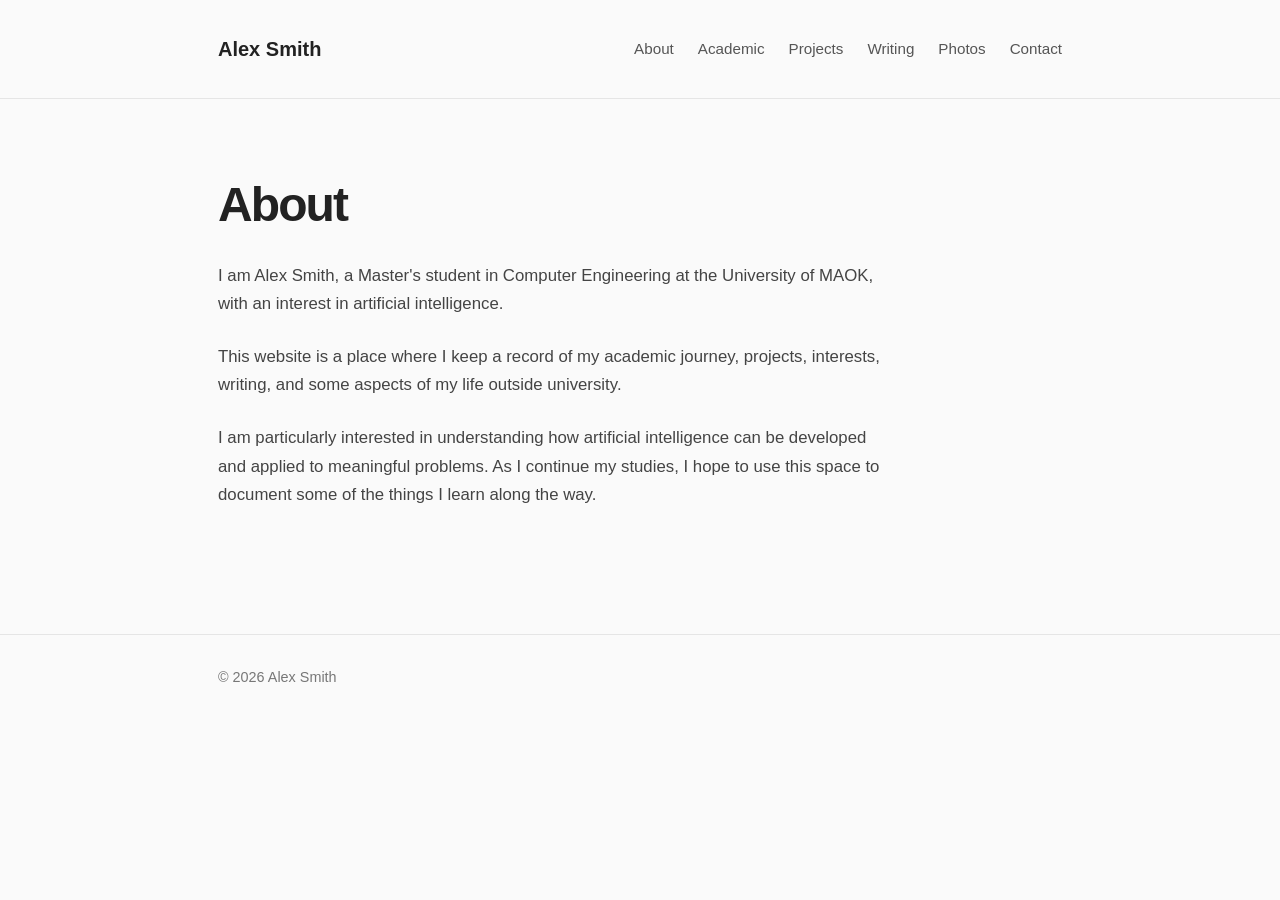
==== about.html @ b9f04251 "Add About page" ====
<!DOCTYPE html>
<html lang="en">
<head>
    <meta charset="UTF-8">
    <meta name="viewport" content="width=device-width, initial-scale=1.0">

    <title>About | Alex Smith</title>

    <meta name="description" content="About Alex Smith, Master's student in Computer Engineering at the University of MAOK.">

    <style>
        * {
            box-sizing: border-box;
        }

        body {
            margin: 0;
            background: #fafafa;
            color: #222;
            font-family: -apple-system, BlinkMacSystemFont, "Segoe UI",
                         Roboto, Helvetica, Arial, sans-serif;
            line-height: 1.7;
        }

        .container {
            max-width: 900px;
            margin: 0 auto;
            padding: 0 28px;
        }

        header {
            padding: 32px 0;
            border-bottom: 1px solid #e5e5e5;
        }

        .header-inner {
            display: flex;
            justify-content: space-between;
            align-items: center;
            gap: 30px;
        }

        .name {
            margin: 0;
            font-size: 1.25rem;
            font-weight: 600;
        }

        nav {
            display: flex;
            gap: 24px;
            flex-wrap: wrap;
        }

        nav a {
            color: #555;
            text-decoration: none;
            font-size: 0.95rem;
        }

        nav a:hover {
            color: #111;
        }

        main {
            padding: 80px 0 100px;
        }

        h1 {
            margin: 0 0 30px;
            font-size: 3rem;
            line-height: 1.1;
            letter-spacing: -0.04em;
        }

        .content {
            max-width: 680px;
        }

        .content p {
            font-size: 1.05rem;
            color: #444;
            margin-bottom: 24px;
        }

        footer {
            padding: 30px 0 50px;
            border-top: 1px solid #e5e5e5;
            color: #777;
            font-size: 0.9rem;
        }

        @media (max-width: 700px) {
            .header-inner {
                align-items: flex-start;
                flex-direction: column;
            }

            nav {
                gap: 16px;
            }

            main {
                padding-top: 60px;
            }
        }
    </style>
</head>

<body>

<header>
    <div class="container header-inner">

        <p class="name">Alex Smith</p>

        <nav>
            <a href="index.html">About</a>
            <a href="academic.html">Academic</a>
            <a href="projects.html">Projects</a>
            <a href="writing.html">Writing</a>
            <a href="photos.html">Photos</a>
            <a href="contact.html">Contact</a>
        </nav>

    </div>
</header>

<main>
    <div class="container">

        <div class="content">

            <h1>About</h1>

            <p>
                I am Alex Smith, a Master's student in Computer Engineering
                at the University of MAOK, with an interest in artificial
                intelligence.
            </p>

            <p>
                This website is a place where I keep a record of my academic
                journey, projects, interests, writing, and some aspects of
                my life outside university.
            </p>

            <p>
                I am particularly interested in understanding how artificial
                intelligence can be developed and applied to meaningful
                problems. As I continue my studies, I hope to use this space
                to document some of the things I learn along the way.
            </p>

        </div>

    </div>
</main>

<footer>
    <div class="container">
        © 2026 Alex Smith
    </div>
</footer>

</body>
</html>
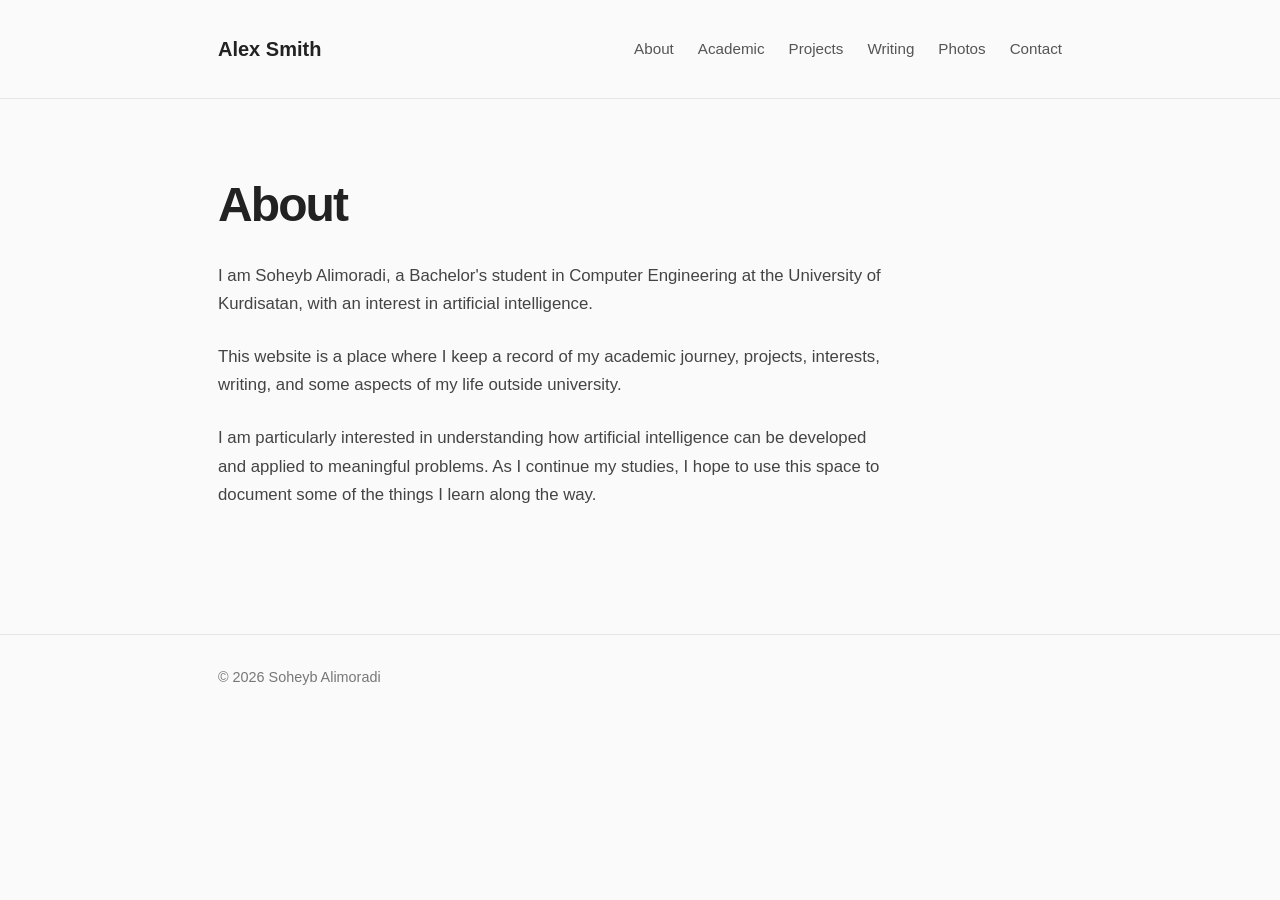
==== commit 3b800494: "Add About page" ====
--- a/about.html
+++ b/about.html
@@ -6,7 +6,7 @@
 
     <title>About | Alex Smith</title>
 
-    <meta name="description" content="About Alex Smith, Master's student in Computer Engineering at the University of MAOK.">
+    <meta name="description" content="About Soheyb Alimoradi, Bachelor's student in Computer Engineering at the University of Kurdistan">
 
     <style>
         * {
@@ -134,8 +134,8 @@
             <h1>About</h1>
 
             <p>
-                I am Alex Smith, a Master's student in Computer Engineering
-                at the University of MAOK, with an interest in artificial
+                I am Soheyb Alimoradi, a Bachelor's student in Computer Engineering
+                at the University of Kurdisatan, with an interest in artificial
                 intelligence.
             </p>
 
@@ -159,7 +159,7 @@
 
 <footer>
     <div class="container">
-        © 2026 Alex Smith
+        © 2026 Soheyb Alimoradi
     </div>
 </footer>
 
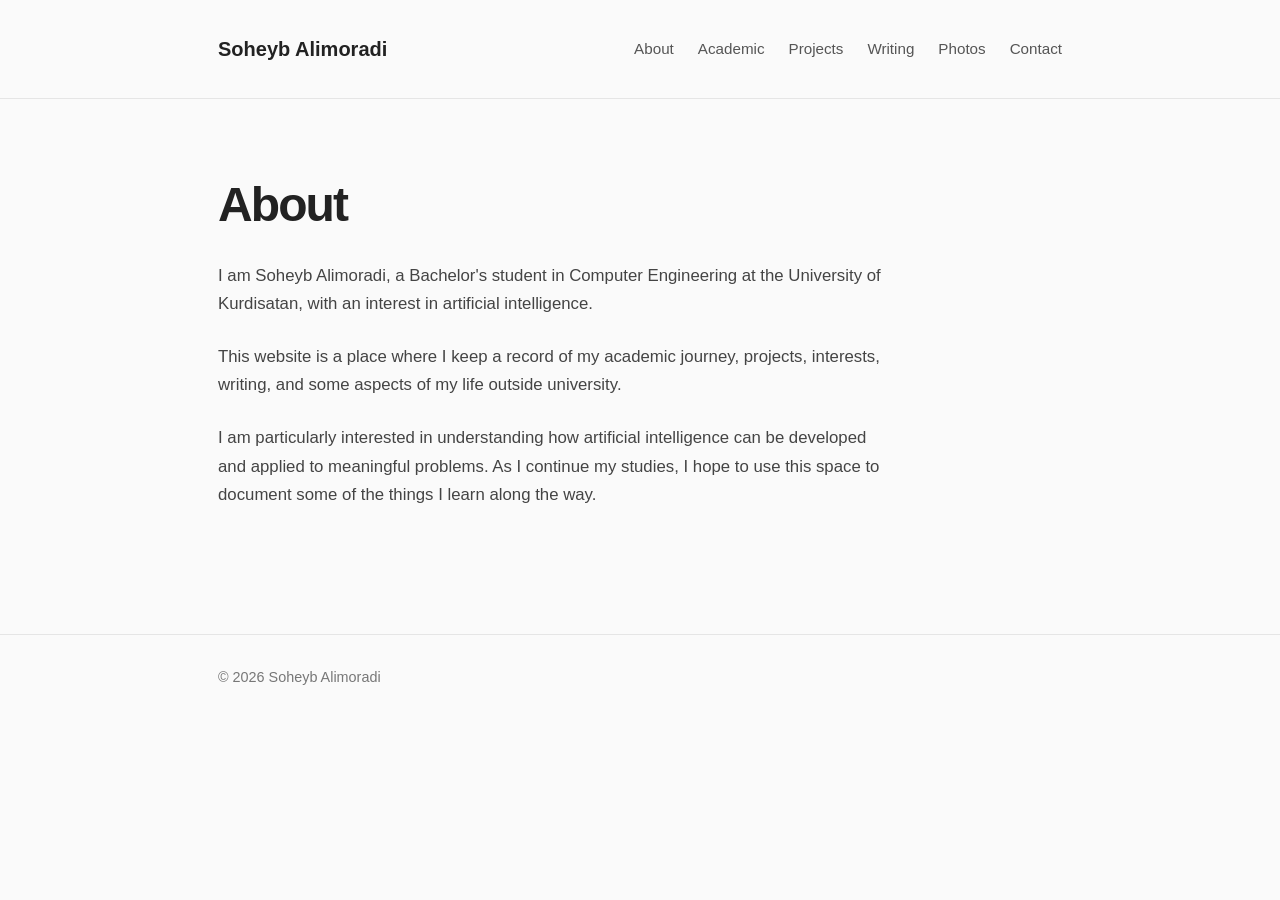
==== commit 6eba8369: "Update about.html" ====
--- a/about.html
+++ b/about.html
@@ -112,7 +112,7 @@
 <header>
     <div class="container header-inner">
 
-        <p class="name">Alex Smith</p>
+        <p class="name">Soheyb Alimoradi</p>
 
         <nav>
             <a href="index.html">About</a>
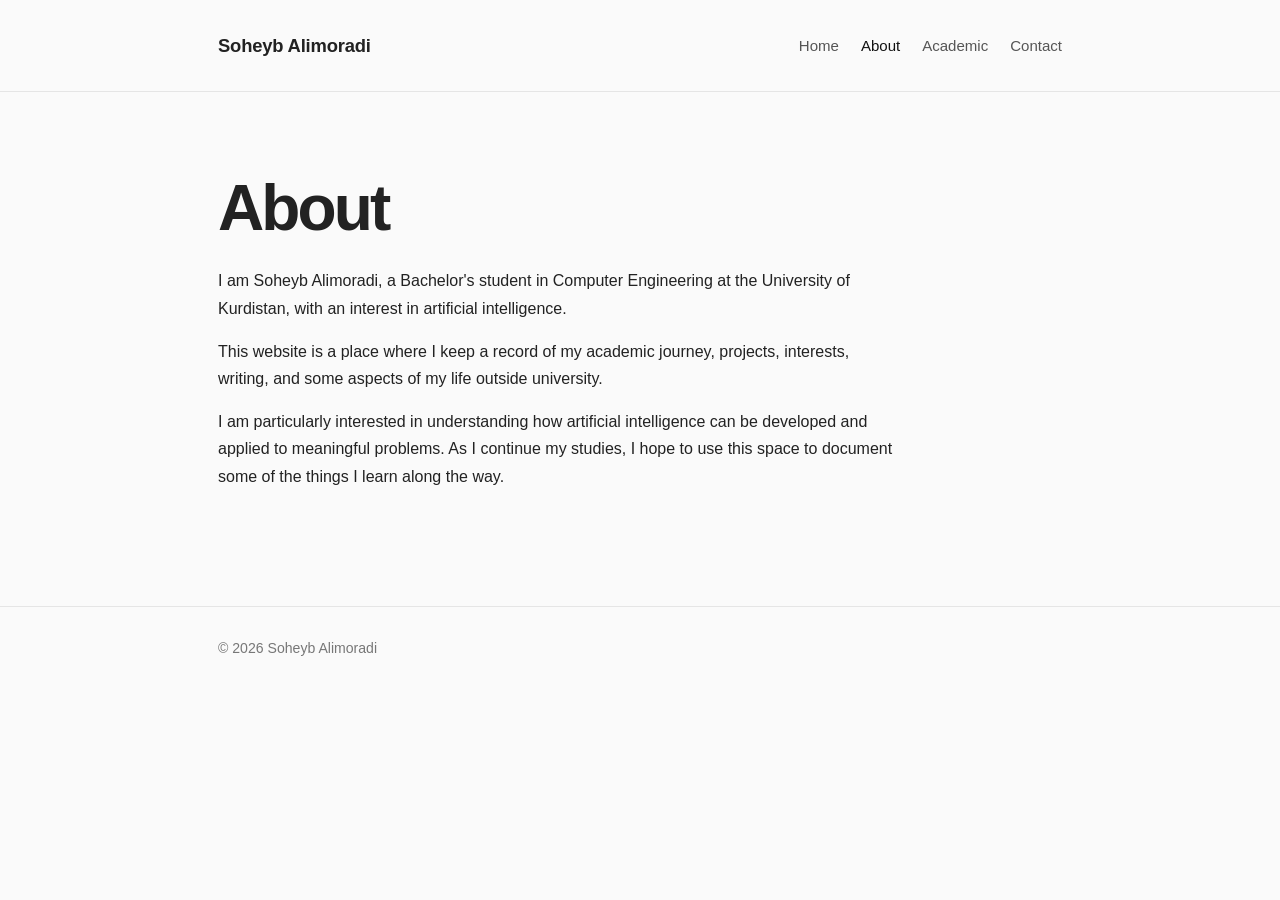
==== commit 1aa20234: "Update about.html" ====
--- a/about.html
+++ b/about.html
@@ -4,138 +4,36 @@
     <meta charset="UTF-8">
     <meta name="viewport" content="width=device-width, initial-scale=1.0">
 
-    <title>About | Alex Smith</title>
+    <title>About | Soheyb Alimoradi</title>
+    <link rel="icon" type="image/svg+xml" href="favicon.svg">
+    <meta name="description" content="About Soheyb Alimoradi, Bachelor's student in Computer Engineering at the University of Kurdistan.">
 
-    <meta name="description" content="About Soheyb Alimoradi, Bachelor's student in Computer Engineering at the University of Kurdistan">
-
-    <style>
-        * {
-            box-sizing: border-box;
-        }
-
-        body {
-            margin: 0;
-            background: #fafafa;
-            color: #222;
-            font-family: -apple-system, BlinkMacSystemFont, "Segoe UI",
-                         Roboto, Helvetica, Arial, sans-serif;
-            line-height: 1.7;
-        }
-
-        .container {
-            max-width: 900px;
-            margin: 0 auto;
-            padding: 0 28px;
-        }
-
-        header {
-            padding: 32px 0;
-            border-bottom: 1px solid #e5e5e5;
-        }
-
-        .header-inner {
-            display: flex;
-            justify-content: space-between;
-            align-items: center;
-            gap: 30px;
-        }
-
-        .name {
-            margin: 0;
-            font-size: 1.25rem;
-            font-weight: 600;
-        }
-
-        nav {
-            display: flex;
-            gap: 24px;
-            flex-wrap: wrap;
-        }
-
-        nav a {
-            color: #555;
-            text-decoration: none;
-            font-size: 0.95rem;
-        }
-
-        nav a:hover {
-            color: #111;
-        }
-
-        main {
-            padding: 80px 0 100px;
-        }
-
-        h1 {
-            margin: 0 0 30px;
-            font-size: 3rem;
-            line-height: 1.1;
-            letter-spacing: -0.04em;
-        }
-
-        .content {
-            max-width: 680px;
-        }
-
-        .content p {
-            font-size: 1.05rem;
-            color: #444;
-            margin-bottom: 24px;
-        }
-
-        footer {
-            padding: 30px 0 50px;
-            border-top: 1px solid #e5e5e5;
-            color: #777;
-            font-size: 0.9rem;
-        }
-
-        @media (max-width: 700px) {
-            .header-inner {
-                align-items: flex-start;
-                flex-direction: column;
-            }
-
-            nav {
-                gap: 16px;
-            }
-
-            main {
-                padding-top: 60px;
-            }
-        }
-    </style>
+    <link rel="stylesheet" href="style.css">
 </head>
 
 <body>
 
 <header>
     <div class="container header-inner">
-
         <p class="name">Soheyb Alimoradi</p>
 
         <nav>
-            <a href="index.html">About</a>
+            <a href="index.html">Home</a>
+            <a href="about.html" aria-current="page">About</a>
             <a href="academic.html">Academic</a>
-            <a href="projects.html">Projects</a>
-            <a href="writing.html">Writing</a>
-            <a href="photos.html">Photos</a>
             <a href="contact.html">Contact</a>
         </nav>
-
     </div>
 </header>
 
 <main>
     <div class="container">
-
         <div class="content">
-
             <h1>About</h1>
 
             <p>
                 I am Soheyb Alimoradi, a Bachelor's student in Computer Engineering
-                at the University of Kurdisatan, with an interest in artificial
+                at the University of Kurdistan, with an interest in artificial
                 intelligence.
             </p>
 
@@ -151,9 +49,7 @@
                 problems. As I continue my studies, I hope to use this space
                 to document some of the things I learn along the way.
             </p>
-
         </div>
-
     </div>
 </main>
 
--- a/style.css
+++ b/style.css
@@ -0,0 +1,208 @@
+* {
+    box-sizing: border-box;
+}
+
+:root {
+    --background: #fafafa;
+    --text: #222;
+    --muted: #666;
+    --border: #e5e5e5;
+    --max-width: 900px;
+    --content-width: 680px;
+}
+
+html {
+    scroll-behavior: smooth;
+}
+
+body {
+    margin: 0;
+    background: var(--background);
+    color: var(--text);
+    font-family: -apple-system, BlinkMacSystemFont, "Segoe UI",
+                 Roboto, Helvetica, Arial, sans-serif;
+    line-height: 1.7;
+}
+
+.container {
+    max-width: var(--max-width);
+    margin: 0 auto;
+    padding: 0 28px;
+}
+
+header {
+    padding: 30px 0;
+    border-bottom: 1px solid var(--border);
+}
+
+.header-inner {
+    display: flex;
+    justify-content: space-between;
+    align-items: center;
+    gap: 30px;
+}
+
+.name {
+    margin: 0;
+    font-size: 1.15rem;
+    font-weight: 600;
+    letter-spacing: -0.01em;
+}
+
+nav {
+    display: flex;
+    gap: 22px;
+    flex-wrap: wrap;
+}
+
+nav a {
+    color: #555;
+    text-decoration: none;
+    font-size: 0.94rem;
+}
+
+nav a:hover,
+nav a[aria-current="page"] {
+    color: #111;
+}
+
+main {
+    padding: 82px 0 100px;
+}
+
+h1 {
+    margin: 0 0 24px;
+    font-size: clamp(2.7rem, 7vw, 4rem);
+    line-height: 1.08;
+    letter-spacing: -0.045em;
+    font-weight: 650;
+}
+
+h2 {
+    margin: 0 0 16px;
+    font-size: 1rem;
+    font-weight: 600;
+    letter-spacing: 0.04em;
+    text-transform: uppercase;
+    color: var(--muted);
+}
+
+p {
+    margin-top: 0;
+}
+
+.content,
+.intro {
+    max-width: var(--content-width);
+}
+
+.intro {
+    margin-bottom: 0;
+    color: #444;
+    font-size: 1.06rem;
+}
+
+.subtitle {
+    margin: 0 0 26px;
+    color: #555;
+    font-size: 1.2rem;
+}
+
+.description {
+    margin: 0;
+    color: #444;
+    font-size: 1.05rem;
+}
+
+section {
+    max-width: var(--content-width);
+    margin-top: 78px;
+}
+
+.item {
+    margin-bottom: 34px;
+}
+
+.item:last-child {
+    margin-bottom: 0;
+}
+
+.item h3 {
+    margin: 0 0 5px;
+    font-size: 1.1rem;
+    font-weight: 600;
+}
+
+.meta,
+.date {
+    margin: 0 0 8px;
+    color: #777;
+    font-size: 0.92rem;
+}
+
+.item p,
+.interests {
+    color: #444;
+}
+
+.contact-list {
+    max-width: 600px;
+}
+
+.contact-item {
+    padding: 20px 0;
+    border-top: 1px solid var(--border);
+}
+
+.contact-item:last-child {
+    border-bottom: 1px solid var(--border);
+}
+
+.contact-item h2 {
+    margin-bottom: 4px;
+    color: #222;
+    font-size: 0.95rem;
+    letter-spacing: 0;
+    text-transform: none;
+}
+
+.contact-item p {
+    margin: 0;
+    color: #555;
+}
+
+a {
+    color: #333;
+}
+
+.contact-item a,
+.project a {
+    text-underline-offset: 3px;
+}
+
+footer {
+    padding: 30px 0 50px;
+    border-top: 1px solid var(--border);
+    color: #777;
+    font-size: 0.88rem;
+}
+
+@media (max-width: 700px) {
+    .header-inner {
+        align-items: flex-start;
+        flex-direction: column;
+        gap: 18px;
+    }
+
+    nav {
+        gap: 12px 18px;
+    }
+
+    main {
+        padding: 60px 0 80px;
+    }
+
+    h1 {
+        margin-bottom: 20px;
+    }
+}
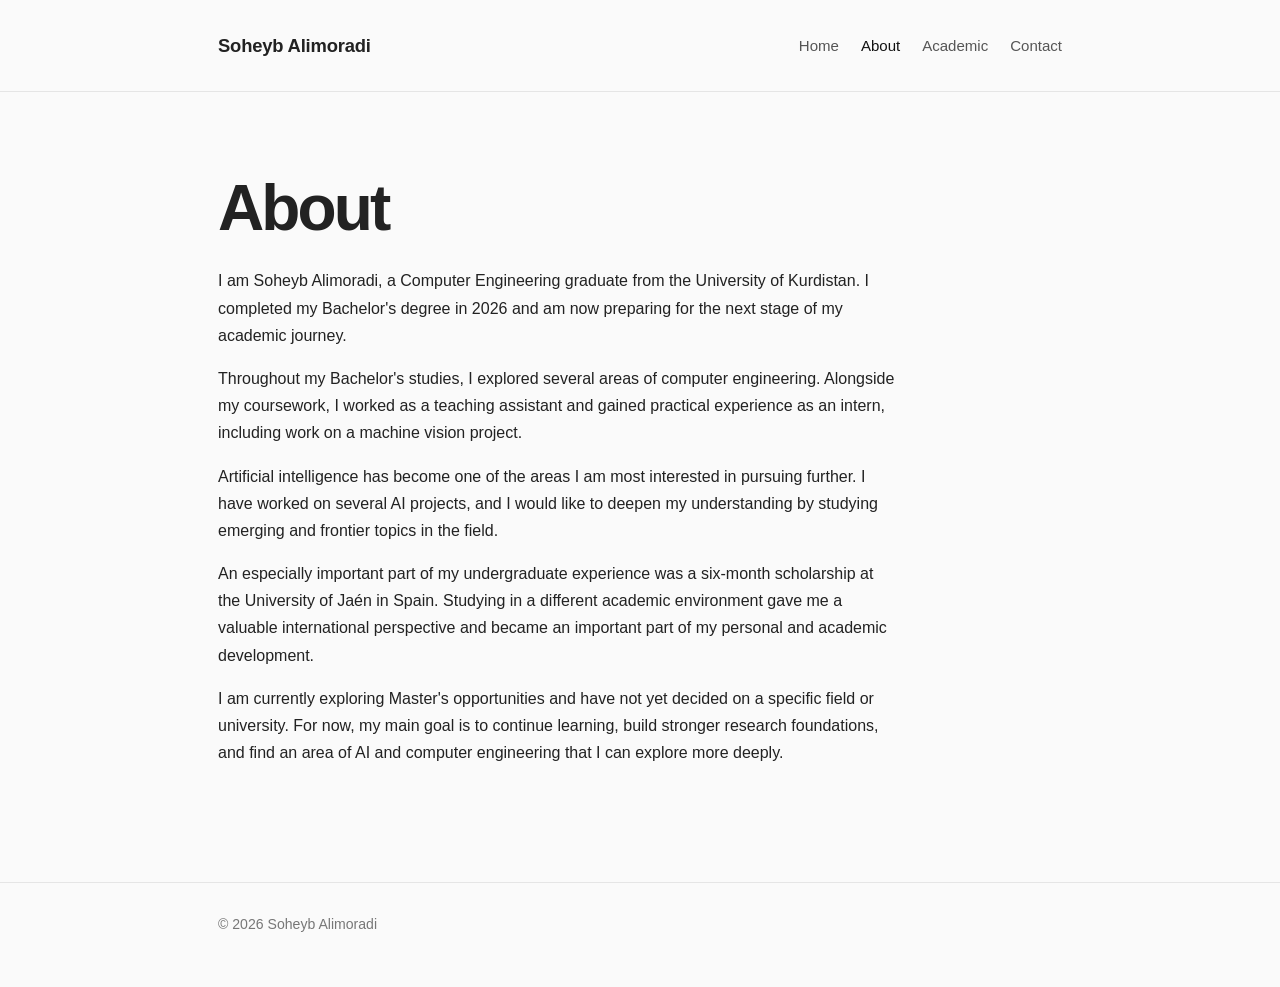
==== commit 1d17e8cf: "Update about.html" ====
--- a/about.html
+++ b/about.html
@@ -3,20 +3,15 @@
 <head>
     <meta charset="UTF-8">
     <meta name="viewport" content="width=device-width, initial-scale=1.0">
-
     <title>About | Soheyb Alimoradi</title>
     <link rel="icon" type="image/svg+xml" href="favicon.svg">
-    <meta name="description" content="About Soheyb Alimoradi, Bachelor's student in Computer Engineering at the University of Kurdistan.">
-
+    <meta name="description" content="About Soheyb Alimoradi, Computer Engineering graduate interested in artificial intelligence and academic research.">
     <link rel="stylesheet" href="style.css">
 </head>
-
 <body>
-
 <header>
     <div class="container header-inner">
         <p class="name">Soheyb Alimoradi</p>
-
         <nav>
             <a href="index.html">Home</a>
             <a href="about.html" aria-current="page">About</a>
@@ -32,27 +27,44 @@
             <h1>About</h1>
 
             <p>
-                I am Soheyb Alimoradi, a Bachelor's student in Computer Engineering
-                at the University of Kurdistan, with an interest in artificial
-                intelligence.
+                I am Soheyb Alimoradi, a Computer Engineering graduate from the
+                University of Kurdistan. I completed my Bachelor's degree in 2026
+                and am now preparing for the next stage of my academic journey.
             </p>
 
             <p>
-                This website is a place where I keep a record of my academic
-                journey, projects, interests, writing, and some aspects of
-                my life outside university.
+                Throughout my Bachelor's studies, I explored several areas of
+                computer engineering. Alongside my coursework, I worked as a
+                teaching assistant and gained practical experience as an intern,
+                including work on a machine vision project.
             </p>
 
             <p>
-                I am particularly interested in understanding how artificial
-                intelligence can be developed and applied to meaningful
-                problems. As I continue my studies, I hope to use this space
-                to document some of the things I learn along the way.
+                Artificial intelligence has become one of the areas I am most
+                interested in pursuing further. I have worked on several AI
+                projects, and I would like to deepen my understanding by studying
+                emerging and frontier topics in the field.
+            </p>
+
+            <p>
+                An especially important part of my undergraduate experience was
+                a six-month scholarship at the University of Jaén in Spain.
+                Studying in a different academic environment gave me a valuable
+                international perspective and became an important part of my
+                personal and academic development.
+            </p>
+
+            <p>
+                I am currently exploring Master's opportunities and have not yet
+                decided on a specific field or university. For now, my main goal
+                is to continue learning, build stronger research foundations,
+                and find an area of AI and computer engineering that I can
+                explore more deeply.
             </p>
         </div>
+
     </div>
 </main>
-
 <footer>
     <div class="container">
         © 2026 Soheyb Alimoradi
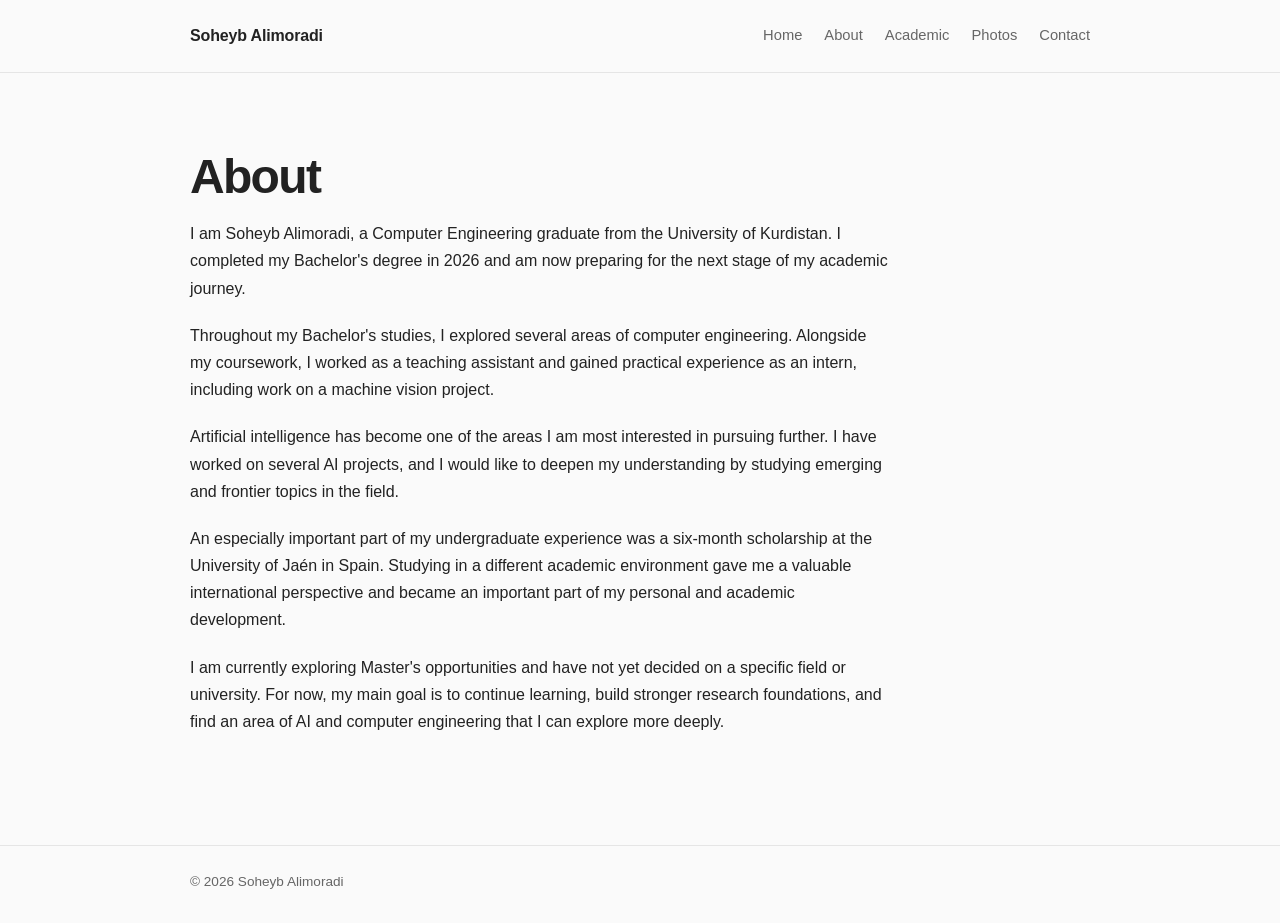
==== commit 280f9317: "Update about.html" ====
--- a/about.html
+++ b/about.html
@@ -12,12 +12,13 @@
 <header>
     <div class="container header-inner">
         <p class="name">Soheyb Alimoradi</p>
-        <nav>
-            <a href="index.html">Home</a>
-            <a href="about.html" aria-current="page">About</a>
-            <a href="academic.html">Academic</a>
-            <a href="contact.html">Contact</a>
-        </nav>
+<nav>
+    <a href="index.html">Home</a>
+    <a href="about.html">About</a>
+    <a href="academic.html">Academic</a>
+    <a href="photos.html" class="active">Photos</a>
+    <a href="contact.html">Contact</a>
+</nav>
     </div>
 </header>
 
--- a/style.css
+++ b/style.css
@@ -1,14 +1,16 @@
-* {
-    box-sizing: border-box;
-}
-
 :root {
     --background: #fafafa;
+    --surface: #ffffff;
     --text: #222;
     --muted: #666;
     --border: #e5e5e5;
+    --accent: #333;
     --max-width: 900px;
-    --content-width: 680px;
+    --content-width: 700px;
+}
+
+* {
+    box-sizing: border-box;
 }
 
 html {
@@ -19,190 +21,278 @@
     margin: 0;
     background: var(--background);
     color: var(--text);
-    font-family: -apple-system, BlinkMacSystemFont, "Segoe UI",
-                 Roboto, Helvetica, Arial, sans-serif;
+    font-family: -apple-system, BlinkMacSystemFont, "Segoe UI", Roboto, Helvetica, Arial, sans-serif;
     line-height: 1.7;
 }
 
 .container {
-    max-width: var(--max-width);
+    width: min(calc(100% - 40px), var(--max-width));
     margin: 0 auto;
-    padding: 0 28px;
 }
 
 header {
-    padding: 30px 0;
     border-bottom: 1px solid var(--border);
+    background: rgba(250, 250, 250, 0.96);
 }
 
 .header-inner {
+    min-height: 72px;
     display: flex;
+    align-items: center;
     justify-content: space-between;
-    align-items: center;
     gap: 30px;
 }
 
 .name {
     margin: 0;
-    font-size: 1.15rem;
+    font-size: 1rem;
     font-weight: 600;
     letter-spacing: -0.01em;
 }
 
 nav {
     display: flex;
+    flex-wrap: wrap;
     gap: 22px;
-    flex-wrap: wrap;
 }
 
 nav a {
-    color: #555;
+    color: var(--muted);
     text-decoration: none;
-    font-size: 0.94rem;
+    font-size: 0.92rem;
 }
 
 nav a:hover,
 nav a[aria-current="page"] {
-    color: #111;
+    color: var(--text);
 }
 
 main {
-    padding: 82px 0 100px;
+    padding: 76px 0 90px;
+}
+
+.intro,
+.content {
+    max-width: var(--content-width);
+}
+
+.intro {
+    margin-bottom: 68px;
 }
 
 h1 {
-    margin: 0 0 24px;
-    font-size: clamp(2.7rem, 7vw, 4rem);
-    line-height: 1.08;
-    letter-spacing: -0.045em;
+    margin: 0 0 16px;
+    font-size: clamp(2.1rem, 5vw, 3rem);
+    line-height: 1.15;
+    letter-spacing: -0.035em;
     font-weight: 650;
 }
 
 h2 {
-    margin: 0 0 16px;
+    margin: 0 0 20px;
+    font-size: 1.15rem;
+    line-height: 1.3;
+    font-weight: 600;
+}
+
+h3 {
+    margin: 0 0 5px;
     font-size: 1rem;
     font-weight: 600;
-    letter-spacing: 0.04em;
-    text-transform: uppercase;
-    color: var(--muted);
+}
+
+.subtitle {
+    margin: 0 0 22px;
+    color: var(--muted);
+    font-size: 1.05rem;
+}
+
+.description {
+    color: #444;
+    font-size: 1.03rem;
 }
 
 p {
-    margin-top: 0;
-}
-
-.content,
-.intro {
-    max-width: var(--content-width);
-}
-
-.intro {
-    margin-bottom: 0;
-    color: #444;
-    font-size: 1.06rem;
-}
-
-.subtitle {
-    margin: 0 0 26px;
-    color: #555;
-    font-size: 1.2rem;
-}
-
-.description {
-    margin: 0;
-    color: #444;
-    font-size: 1.05rem;
+    margin: 0 0 20px;
 }
 
 section {
     max-width: var(--content-width);
-    margin-top: 78px;
+    margin-top: 56px;
 }
 
 .item {
-    margin-bottom: 34px;
-}
-
-.item:last-child {
+    padding-bottom: 30px;
+    border-bottom: 1px solid var(--border);
+}
+
+.item + .item {
+    margin-top: 30px;
+}
+
+.meta {
+    margin: 0 0 12px;
+    color: var(--muted);
+    font-size: 0.92rem;
+}
+
+.highlight {
+    padding: 24px 0 4px;
+    border-top: 1px solid var(--border);
+}
+
+.highlight p:last-child {
     margin-bottom: 0;
 }
 
-.item h3 {
-    margin: 0 0 5px;
-    font-size: 1.1rem;
-    font-weight: 600;
-}
-
-.meta,
-.date {
-    margin: 0 0 8px;
-    color: #777;
-    font-size: 0.92rem;
-}
-
-.item p,
-.interests {
-    color: #444;
-}
-
-.contact-list {
-    max-width: 600px;
-}
-
-.contact-item {
-    padding: 20px 0;
+.links {
+    display: flex;
+    flex-wrap: wrap;
+    gap: 16px 24px;
+}
+
+a {
+    color: var(--text);
+}
+
+.links a {
+    text-decoration: none;
+    border-bottom: 1px solid #bbb;
+}
+
+.links a:hover {
+    border-color: var(--text);
+}
+
+footer {
     border-top: 1px solid var(--border);
-}
-
-.contact-item:last-child {
-    border-bottom: 1px solid var(--border);
-}
-
-.contact-item h2 {
-    margin-bottom: 4px;
-    color: #222;
-    font-size: 0.95rem;
-    letter-spacing: 0;
-    text-transform: none;
-}
-
-.contact-item p {
-    margin: 0;
-    color: #555;
-}
-
-a {
-    color: #333;
-}
-
-.contact-item a,
-.project a {
-    text-underline-offset: 3px;
-}
-
-footer {
-    padding: 30px 0 50px;
-    border-top: 1px solid var(--border);
-    color: #777;
-    font-size: 0.88rem;
-}
-
-@media (max-width: 700px) {
+    padding: 24px 0 30px;
+    color: var(--muted);
+    font-size: 0.85rem;
+}
+
+@media (max-width: 640px) {
+    .container {
+        width: min(calc(100% - 28px), var(--max-width));
+    }
+
     .header-inner {
+        min-height: 66px;
         align-items: flex-start;
         flex-direction: column;
-        gap: 18px;
+        justify-content: center;
+        gap: 7px;
     }
 
     nav {
-        gap: 12px 18px;
+        gap: 14px;
     }
 
     main {
-        padding: 60px 0 80px;
-    }
-
-    h1 {
-        margin-bottom: 20px;
-    }
-}
+        padding: 54px 0 70px;
+    }
+
+    .intro {
+        margin-bottom: 52px;
+    }
+}
+
+/* =========================
+   Photos
+   ========================= */
+
+.page-intro {
+    max-width: var(--content-width);
+    margin-bottom: 42px;
+}
+
+.page-intro h1 {
+    margin-bottom: 14px;
+}
+
+.page-intro p {
+    color: var(--muted);
+    line-height: 1.7;
+}
+
+
+/* Masonry-style photo gallery */
+
+.photo-gallery {
+    column-count: 3;
+    column-gap: 24px;
+}
+
+
+/* Individual photo */
+
+.photo-item {
+    margin: 0 0 30px;
+    break-inside: avoid;
+    display: inline-block;
+    width: 100%;
+}
+
+
+/* Location shown before each photograph */
+
+.photo-location {
+    font-size: 0.9rem;
+    font-weight: 500;
+    color: var(--text);
+    margin-bottom: 10px;
+}
+
+
+/* Photograph */
+
+.photo-item img {
+    display: block;
+    width: 100%;
+    height: auto;
+
+    border-radius: 6px;
+
+    transition:
+        transform 0.2s ease,
+        box-shadow 0.2s ease;
+}
+
+
+/* Small interaction when hovering */
+
+.photo-item img:hover {
+    transform: translateY(-2px);
+    box-shadow: 0 8px 24px rgba(0, 0, 0, 0.10);
+}
+
+
+/* Tablet */
+
+@media (max-width: 800px) {
+
+    .photo-gallery {
+        column-count: 2;
+        column-gap: 20px;
+    }
+
+}
+
+
+/* Phone */
+
+@media (max-width: 520px) {
+
+    .photo-gallery {
+        column-count: 1;
+    }
+
+    .photo-item {
+        margin-bottom: 26px;
+    }
+
+    .photo-location {
+        font-size: 0.88rem;
+    }
+
+}
